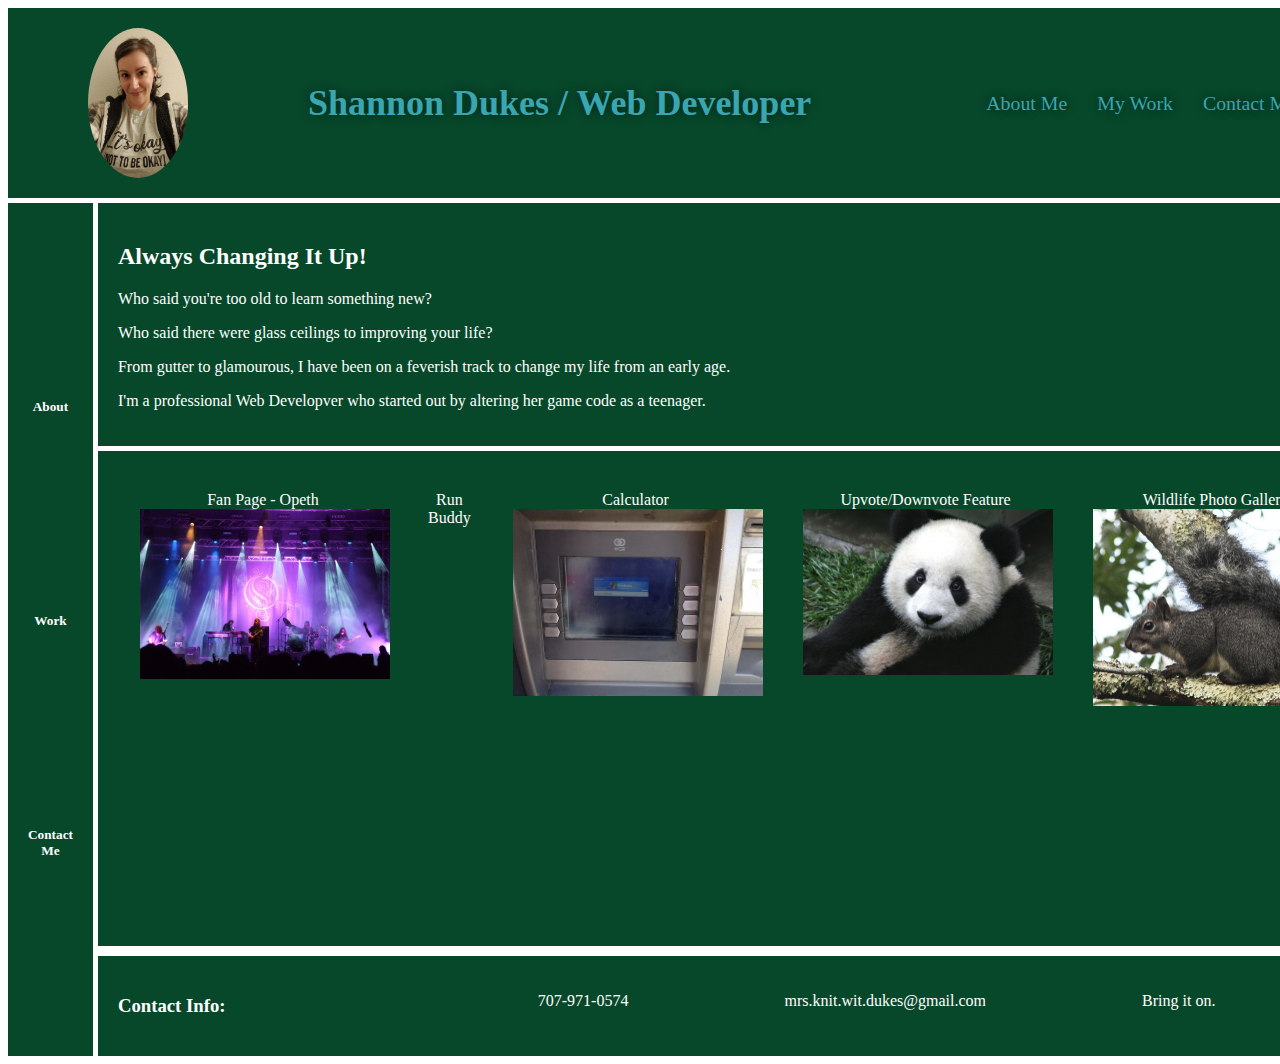
==== Portal-Portfolio/index.html @ e23918f7 "Add files via upload" ====
<!DOCTYPE html>

<html>

<head>
    <meta charset="utf-8">
    <meta http-equiv="X-UA-Compatible" content="IE=edge">
    <title>Shannon Dukes / Web Developer</title>
    <meta name="description" content="">
    <meta name="viewport" content="width=device-width, initial-scale=1">
    <link rel="stylesheet" href="../Portal-Portfolio/assets/style.css" />
</head>

<body>
    <div class="container">
        <div class="item header">
            <img src="../Portal-Portfolio/images/20201111_170542.jpg" />
            <h1>Shannon Dukes / Web Developer</h1>
            <nav>
                <ul>
                    <li>
                        <a href="#About">About Me</a>
                    </li>
                    <li>
                        <a href="#Work">My Work</a>
                    </li>
                    <li>
                        <a href="#Contact">Contact Me</a>
                    </li>
                    <li>
                        <a href="#Resume">My Resume</a>
                    </li>
                    <li>
                        <a href="#Cover">My Cover Letter</a>
                    </li>
                </ul>
            </nav>
        </div>
        <div class="item sidebar">
            <h5 id="About">About</h5>
            <h5 id="Work">Work</h5>
            <h5 id="Contact">Contact Me</h5>
        </div>
        <div class="item main">
            <h2>Always Changing It Up!</h2>
            <p>Who said you're too old to learn something new?</p>
            <p>Who said there were glass ceilings to improving your life?</p>
            <p>From gutter to glamourous, I have been on a feverish track to change my life from an early age.</p>
            <p> I'm a professional Web Developver who started out by altering her game code as a teenager. </p>
        </div>
        <div class="item work">
            <div class="item photo">Fan Page - Opeth
                <a href="https://github.com/ShannonDukes/Fan-Page"><img
                        src="../Portal-Portfolio/images/1280px-Opeth_-_Kavarna_Rock_Fest_2011.jpg" alt=""></a>
            </div>
            <div class="item photo2">Run Buddy
                <a href="https://github.com/ShannonDukes/run-buddy"><img
                        src="https://static.fullstack-bootcamp.com/module-2/flipped-hero-image.jpg" alt=""></a>
            </div>
            <div class="item photo3">Calculator
                <a href="https://github.com/ShannonDukes/Calculator-Interface"><img
                        src="../Portal-Portfolio/images/1024px-Windows_XP_sighted_'in_the_wild'_on_a_cash_point,_3_August_2018.jpg"
                        alt=""></a>
            </div>
            <div class="item photo4">Upvote/Downvote Feature
                <a href="https://github.com/ShannonDukes/Upvote-Downvote-Feature"><img
                        src="../Portal-Portfolio/images/1280px-Panda_Cub_from_Wolong,_Sichuan,_China.jpg" alt=""></a>
            </div>
            <div class="item photo5">Wildlife Photo Gallery
                <a href="https://github.com/ShannonDukes/Wildlife-Photo_Gallery"><img
                        src="../Portal-Portfolio/images/WesternGraySquirrel1.jpg" alt=""></a>
            </div>
            <div class="item photo6">Color/Link Editor
                <a href="https://github.com/ShannonDukes/Word-Editor"><img
                        src="../Portal-Portfolio/images/Half-hour_sand_glass_MET_ES268.jpg" alt=""></a>
            </div>
        </div>
        <div class="item footer">
            <h3>Contact Info:</h3>
            <br>
            <p>707-971-0574</p>
            <p>mrs.knit.wit.dukes@gmail.com</p>
            <p>Bring it on.</p>
            <a href="../Portal-Portfolio/assets/Shannon_Dukes_Resume.PDF" id="Resume">Resume</a>
            <a href="../Portal-Portfolio/assets/ShannonDukes_1.PDF" id="Cover">Cover Letter</a>
        </div>
    </div>
</body>

</html>
---- Portal-Portfolio/assets/style.css ----
:root {
    --primary-color: #39a6b2;
    --secondary-color: #01d4c3;
}

.header img {
    border-radius: 50%;
    height: 150px;
    width: 100px;
    display: flex;
    flex: left;
    align-self: right;
}

.container {
    display: grid;
    grid-gap: 5px;
    grid-template-areas: "header header header header" "sidebar main main main" "sidebar photo photo2 photo3" "sidebar photo4 photo5 photo6" "sidebar footer footer footer";
}

.item {
    background-color: #07472a;
    color: #FFFFFF;
    text-align: center;
    padding: 20px;
}

/* HEADER STYLING START*/

.header {
    grid-area: header;
    display: flex;
    flex-direction: row;
    justify-content: space-around;
    align-items: center;
    flex-wrap: wrap;
    position: sticky;
    top: 0;
}

.header h1 {
    font-weight: bold;
    font-size: 36px;
    color: var(--primary-color);
    margin: 0;
    text-shadow: 0 0 10px rgba(0, 0, 0, 0.5);
}

.header a {
    text-decoration: none;
    color: var(--primary-color);
}

.header nav {
    margin: 7px 0;
}

.header nav ul {
    display: flex;
    flex-direction: row;
    justify-content: space-around;
    flex-wrap: wrap;
    align-items: center;
    list-style: none;
}

.header nav ul li a {
    padding: 10px 15px;
    font-weight: lighter;
    font-size: 1.55vw;
    text-shadow: 0 0 10px rgba(0, 0, 0, 0.5);
}

.header nav ul li a:hover {
    background: var(--primary-color);
    color: var(--secondary-color);
    border-radius: 15px;
    text-shadow: none;
}

/* HEADER STYLING END*/

.sidebar {
    grid-area: sidebar;
    display: flex;
    justify-content: space-evenly;
    flex-direction: column;
}

.main {
    grid-area: main;
    text-align: left;
}

.work {
    display: flex;
    flex-direction: row;
    justify-content: space-around;
}

.work img {
    grid-area: work;
    width: 250px;
    margin: 0 1%;
    justify-content: center;
    display: inline;
}

/*FOOTER STYLING START*/

.footer {
    grid-area: footer;
    display: flex;
    justify-content: space-between;
    flex-wrap: wrap;
}

.footer a {
    color: var(--secondary-color);
}

/*FOOTER STYLING END*/

/* MEDIA QUERY FOR SMALLER DESKTOP SCREENS AND SMALLER */

@media screen and (max-width: 980px) {
    .header {
        padding-bottom: 0;
        justify-content: center;
        position: relative;
    }
    .header h1 {
        width: 100%;
        text-align: center;
    }
    .header nav ul {
        margin-top: 20px;
        width: 100%;
        justify-content: center;
    }
    .header nav ul li a {
        font-size: 20px;
    }
    .footer, .footer a {
        text-align: center;
        width: 100%;
    }
}

/* MEDIA QUERY FOR TABLETS AND SMALLER */

@media screen and (max-width: 768px) {
    .sidebar {
        padding: 30px 15px;
    }
    .main {
        flex: 1 100%;
        text-align: center;
    }
    .work {
        flex: 2 100%;
        text-align: center;
        justify-content: center;
    }
    .work img {
        flex: 0 32%;
        margin-right: 0;
        margin-top: 15px;
        margin-bottom: 15px;
    }
}

/* MEDIA QUERY FOR MOBILE PHONES AND SMALLER */

@media screen and (max-width: 575px) {
    .header a {
        width: 95%;
    }
    .footer>* {
        flex: 0 100%;
        text-align: center;
        order: 3;
    }
}
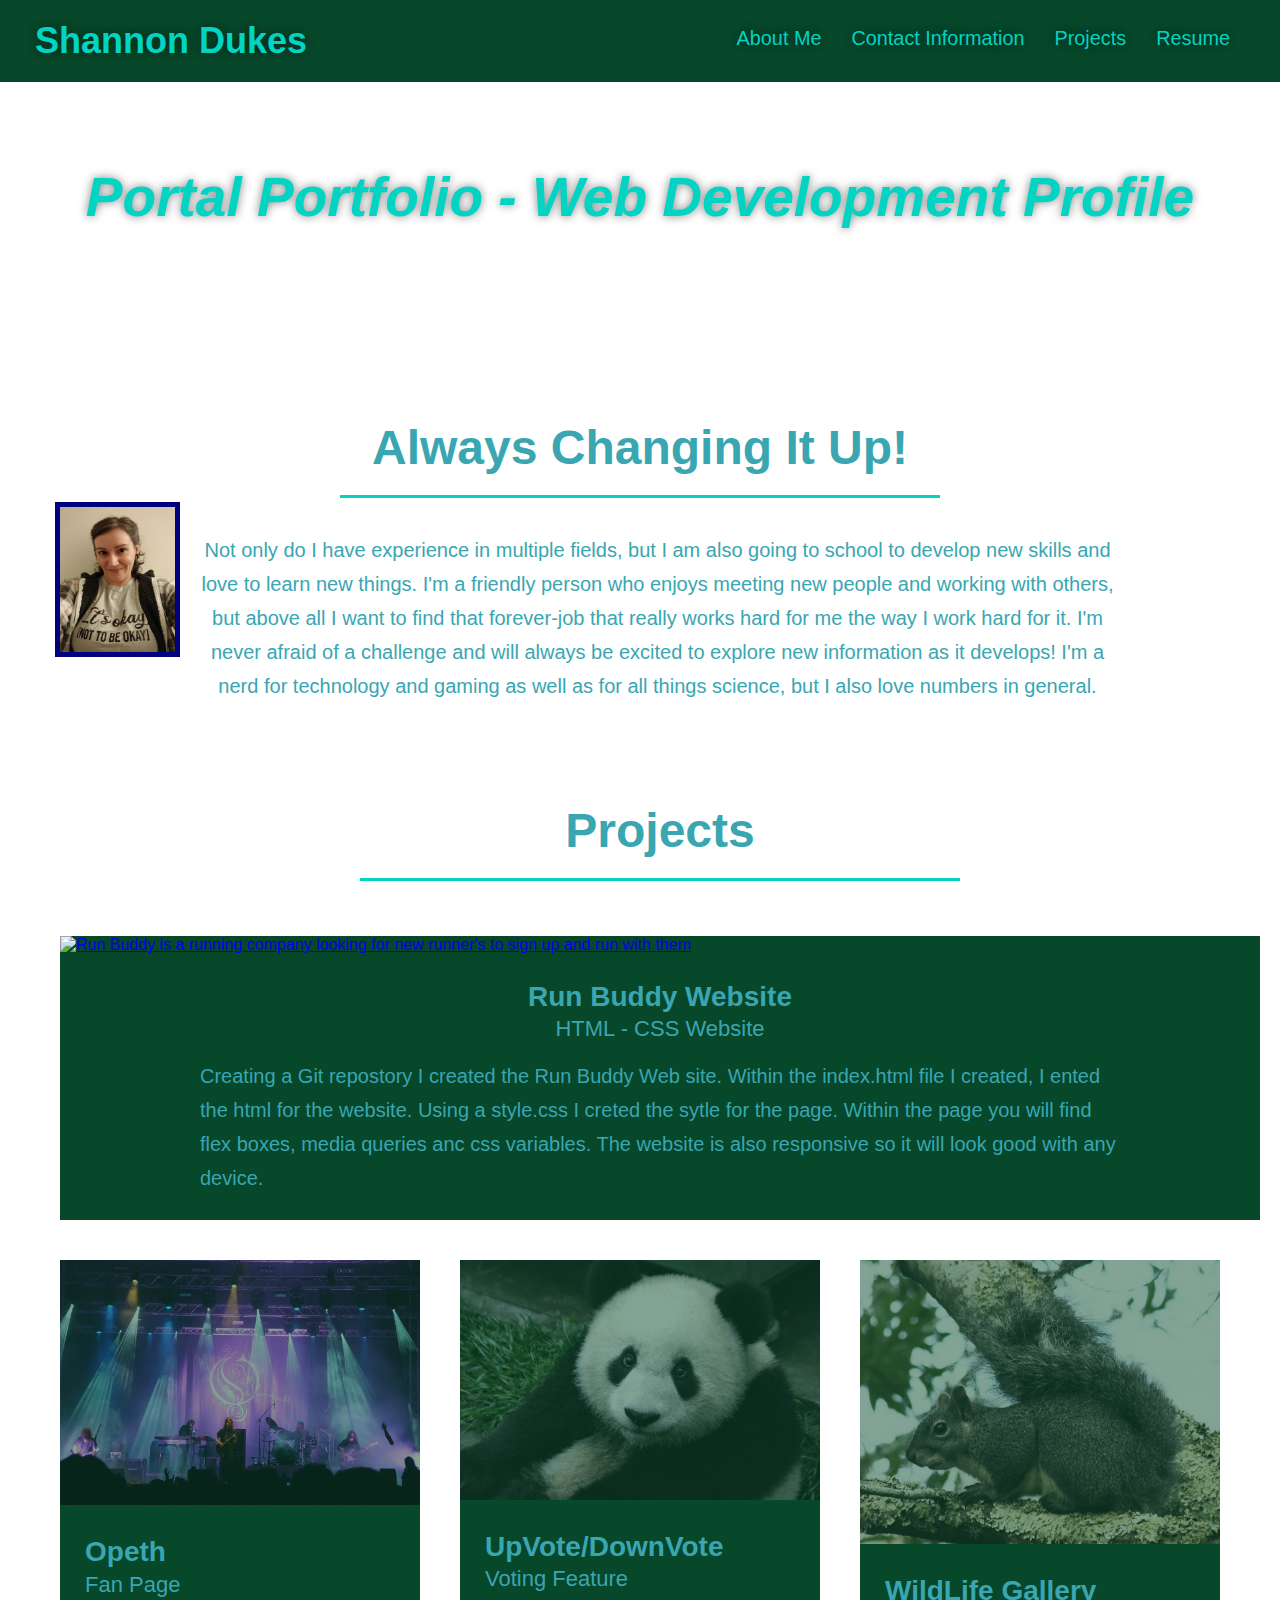
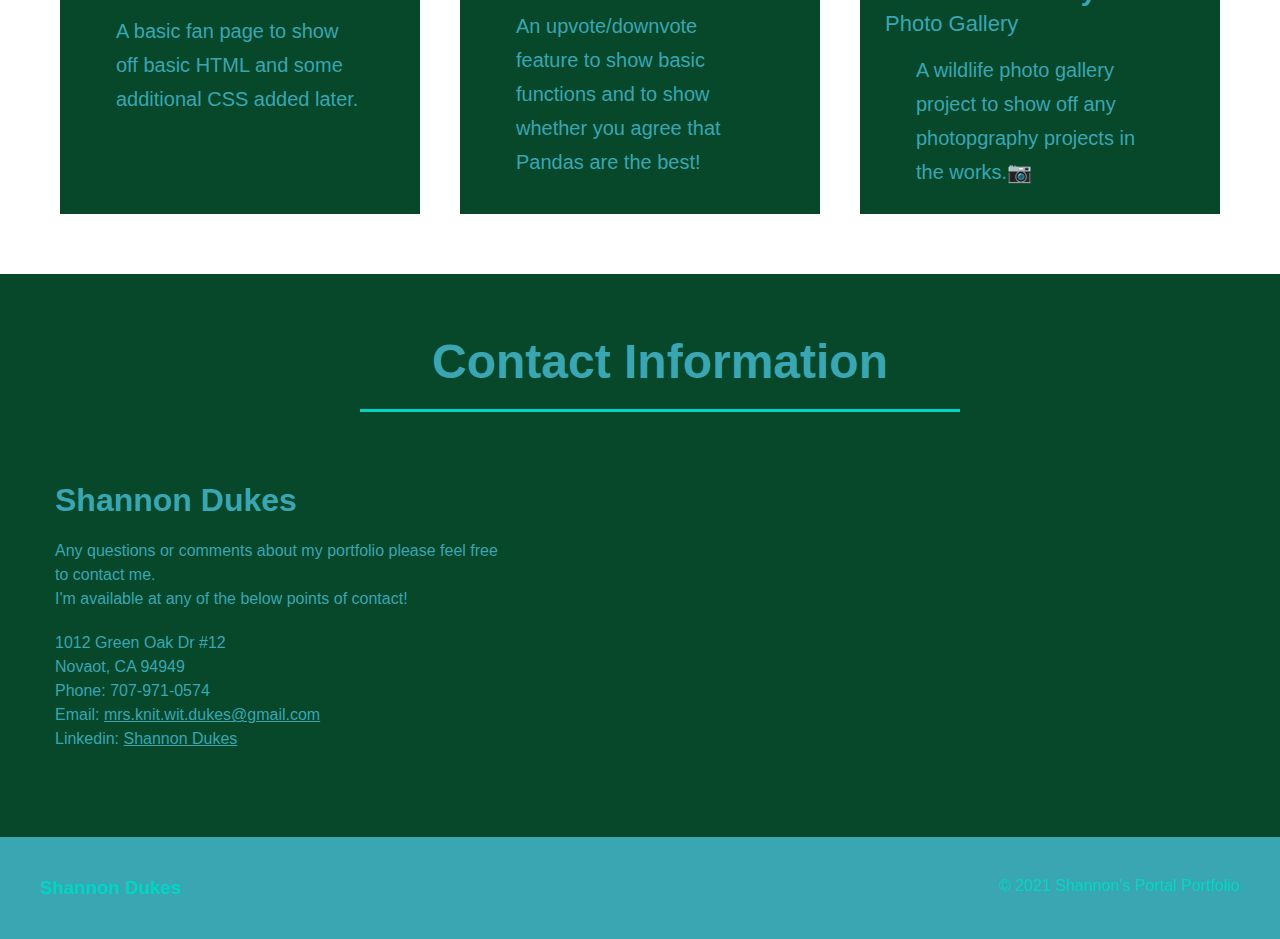
==== commit 60414d25: "major structural changes to improve customizations since recent git commits have not saved accuratel" ====
--- a/Portal-Portfolio/index.html
+++ b/Portal-Portfolio/index.html
@@ -12,79 +12,174 @@
 </head>
 
 <body>
-    <div class="container">
-        <div class="item header">
-            <img src="../Portal-Portfolio/images/20201111_170542.jpg" />
-            <h1>Shannon Dukes / Web Developer</h1>
-            <nav>
-                <ul>
-                    <li>
-                        <a href="#About">About Me</a>
-                    </li>
-                    <li>
-                        <a href="#Work">My Work</a>
-                    </li>
-                    <li>
-                        <a href="#Contact">Contact Me</a>
-                    </li>
-                    <li>
-                        <a href="#Resume">My Resume</a>
-                    </li>
-                    <li>
-                        <a href="#Cover">My Cover Letter</a>
-                    </li>
-                </ul>
-            </nav>
+    <!-- "NAVIGATION SECTION"- block level element -->
+    <header>
+        <h1>
+            Shannon Dukes
+        </h1>
+        <nav>
+            <ul>
+                <li>
+                    <a href="#about-me">About Me</a>
+                </li>
+                <li>
+                    <a href="#contact-information">Contact Information</a>
+                </li>
+                <li>
+                    <a href="#my-project">Projects</a>
+                </li>
+                <li>
+                    <a href="../Portal-Portfolio/assets/Resume.docx" target="-blank">Resume</a>
+                </li>
+            </ul>
+        </nav>
+    </header>
+    <!-- END NAVIGATION -->
+
+    <!-- "HERO SECTION" STARTS -->
+    <section class="hero">
+        <div class="hero-secondary">
+            <h2>Portal Portfolio - Web Development Profile</h2>
+            <p>Please check out some of the programs I have created below. I am already on my way to becoming a full
+                stack web developer, utlizing HTML, CSS, JavaScript and more.
+            </p>
         </div>
-        <div class="item sidebar">
-            <h5 id="About">About</h5>
-            <h5 id="Work">Work</h5>
-            <h5 id="Contact">Contact Me</h5>
+    </section>
+    <!-- "END HEADER -->
+    <!-- "ABOUT ME SECTION" STARTS -->
+    <section id="about-me" class="intro">
+        <div>
+            <h2 class="section-title primary-border">
+                Always Changing It Up!
+            </h2>
         </div>
-        <div class="item main">
-            <h2>Always Changing It Up!</h2>
-            <p>Who said you're too old to learn something new?</p>
-            <p>Who said there were glass ceilings to improving your life?</p>
-            <p>From gutter to glamourous, I have been on a feverish track to change my life from an early age.</p>
-            <p> I'm a professional Web Developver who started out by altering her game code as a teenager. </p>
+        <div>
+            <img id="image" src="../Portal-Portfolio/images/20201111_170542.jpg" alt="Shannon Dukes Profile Image">
+            <p>
+                Not only do I have experience in multiple fields, but I am also going to school to develop new skills
+                and love to learn new things. I'm a friendly person who enjoys meeting new people and working with
+                others, but above all I want to find that forever-job that really works hard for me the way I work hard
+                for it. I'm never afraid of a challenge and will always be excited to explore new information as it
+                develops! I'm a nerd for technology and gaming as well as for all things science, but I also love
+                numbers in general.
+            </p>
         </div>
-        <div class="item work">
-            <div class="item photo">Fan Page - Opeth
-                <a href="https://github.com/ShannonDukes/Fan-Page"><img
-                        src="../Portal-Portfolio/images/1280px-Opeth_-_Kavarna_Rock_Fest_2011.jpg" alt=""></a>
+    </section>
+    <!-- "ABOUT ME SECTION" ENDS-->
+
+    <!-- "PROJECT SECTION" STARTS -->
+    <section id="my-project">
+        <div class="flex-row">
+            <h2 class="section-title primary-border">
+                Projects
+            </h2>
+        </div>
+
+        <article class="project">
+            <a href="https://shannondukes.github.io/run-buddy/" target="_blank"><img id="first-picture"
+                    src="https://static.fullstack-bootcamp.com/module-2/flipped-hero-image.jpg"
+                    alt="Run Buddy is a running company looking for new runner's to sign up and run with them"></a>
+            <div class="project-info">
+                <h3 class="project-name1">Run Buddy Website</h3>
+                <h4 class="project-role1">HTML - CSS Website</h4>
+                <p>Creating a Git repostory I created the Run Buddy Web site. Within the index.html file I created, I
+                    ented the html for the website. Using a style.css I creted the sytle for the page. Within the page
+                    you will find flex boxes, media queries anc css variables. The website is also responsive so it will
+                    look good with any device. </p>
             </div>
-            <div class="item photo2">Run Buddy
-                <a href="https://github.com/ShannonDukes/run-buddy"><img
-                        src="https://static.fullstack-bootcamp.com/module-2/flipped-hero-image.jpg" alt=""></a>
+        </article>
+
+        <div class="projects">
+            <article class="project">
+                <a href="https://github.com/ShannonDukes/Fan-Page" target="_blank"><img id="second picture"
+                        src="../Portal-Portfolio/images/1280px-Opeth_-_Kavarna_Rock_Fest_2011.jpg"
+                        alt="Opeth is one of the greatest Swedish metal bands"></a>
+                <div class="project-info">
+                    <h3 class="project-name">Opeth</h3>
+                    <h4 class="project-role">Fan Page</h4>
+                    <p>A basic fan page to show off basic HTML and some additional CSS added later.</p>
+                </div>
+            </article>
+
+            <article class="project">
+                <a href="https://github.com/ShannonDukes/Upvote-Downvote-Feature" target="_blank"><img
+                        id="third picture"
+                        src="../Portal-Portfolio/images/1280px-Panda_Cub_from_Wolong,_Sichuan,_China.jpg"
+                        alt="Who doesn't think pandas are the best bears ever?"></a>
+                <div class="project-info">
+                    <h3 class="project-name">UpVote/DownVote</h3>
+                    <h4 class="project-role">Voting Feature</h4>
+                    <p>An upvote/downvote feature to show basic functions and to show whether you agree that Pandas are
+                        the best!</p>
+                </div>
+            </article>
+
+            <article class="project">
+                <a href="https://github.com/ShannonDukes/Wildlife-Photo_Gallery" target="_blank"><img
+                        id="fourth picture" src="../Portal-Portfolio/images/WesternGraySquirrel1.jpg"
+                        alt="A grey squirrel luring you into this gallery of cuteness."></a>
+                <div class="project-info">
+                    <h3 class="project-name">WildLife Gallery</h3>
+                    <h4 class="project-role">Photo Gallery</h4>
+                    <p>A wildlife photo gallery project to show off any photopgraphy projects in the works.📷</p>
+                </div>
+            </article>
+        </div>
+    </section>
+    <!-- "PROJECT SECTION" END -->
+
+
+    <!-- "CONTACT INFORMATION" STARTS -->
+    <section id="contact-information" class="contact">
+        <div class="flex-row">
+            <h2 class="section-title primary-border">
+                Contact Information
+            </h2>
+        </div>
+
+        <div class="contact-info">
+            <div>
+                <h3>
+                    Shannon Dukes
+                </h3>
+                <p>
+                    Any questions or comments about my portfolio please feel free to contact me.
+                    <br />
+                    I'm available at any of the below points of contact!
+                </p>
+
+                <address>
+                    1012 Green Oak Dr #12 <br />
+                    Novaot, CA 94949<br />
+                    Phone: 707-971-0574<br />
+                    Email: <a href="mailto:mrs.knit.wit.dukes@gmail.com">mrs.knit.wit.dukes@gmail.com</a> <br />
+                    Linkedin: <a href="https://www.linkedin.com/in/shannon-d-a9b518213/" target="-blank">Shannon Dukes</a>
+
+                </address>
+
             </div>
-            <div class="item photo3">Calculator
-                <a href="https://github.com/ShannonDukes/Calculator-Interface"><img
-                        src="../Portal-Portfolio/images/1024px-Windows_XP_sighted_'in_the_wild'_on_a_cash_point,_3_August_2018.jpg"
-                        alt=""></a>
+
+            <iframe
+                src="https://www.google.com/maps/embed?pb=!1m18!1m12!1m3!1d3141.9696807392434!2d-122.53289968404611!3d38.047792804176225!2m3!1f0!2f0!3f0!3m2!1i1024!2i768!4f13.1!3m3!1m2!1s0x8085a2aebc540afb%3A0x81cb76d56e4b704a!2s1012%20Green%20Oak%20Dr%2C%20Novato%2C%20CA%2094949!5e0!3m2!1sen!2sus!4v1626048816845!5m2!1sen!2sus"
+                width="600" height="450" style="border:0;" allowfullscreen="" loading="lazy"></iframe>
+        </div>
+    </section>
+    <!-- "CONTACT INFORMATION" END -->
+
+    <!-- "FOOTER INFORMTION" STARTS -->
+    <footer>
+        <div class="flex-row">
+            <div>
+                <h3>
+                    Shannon Dukes
+                </h3>
             </div>
-            <div class="item photo4">Upvote/Downvote Feature
-                <a href="https://github.com/ShannonDukes/Upvote-Downvote-Feature"><img
-                        src="../Portal-Portfolio/images/1280px-Panda_Cub_from_Wolong,_Sichuan,_China.jpg" alt=""></a>
-            </div>
-            <div class="item photo5">Wildlife Photo Gallery
-                <a href="https://github.com/ShannonDukes/Wildlife-Photo_Gallery"><img
-                        src="../Portal-Portfolio/images/WesternGraySquirrel1.jpg" alt=""></a>
-            </div>
-            <div class="item photo6">Color/Link Editor
-                <a href="https://github.com/ShannonDukes/Word-Editor"><img
-                        src="../Portal-Portfolio/images/Half-hour_sand_glass_MET_ES268.jpg" alt=""></a>
+            <div class="placement-end">
+                &copy; 2021 Shannon's Portal Portfolio
             </div>
         </div>
-        <div class="item footer">
-            <h3>Contact Info:</h3>
-            <br>
-            <p>707-971-0574</p>
-            <p>mrs.knit.wit.dukes@gmail.com</p>
-            <p>Bring it on.</p>
-            <a href="../Portal-Portfolio/assets/Shannon_Dukes_Resume.PDF" id="Resume">Resume</a>
-            <a href="../Portal-Portfolio/assets/ShannonDukes_1.PDF" id="Cover">Cover Letter</a>
-        </div>
-    </div>
+    </footer>
+    <!-- "FOOTER INFORMATION" ENDS -->
 </body>
 
 </html>--- a/Portal-Portfolio/assets/style.css
+++ b/Portal-Portfolio/assets/style.css
@@ -1,184 +1,391 @@
 :root {
     --primary-color: #39a6b2;
     --secondary-color: #01d4c3;
-}
-
-.header img {
-    border-radius: 50%;
-    height: 150px;
-    width: 100px;
-    display: flex;
-    flex: left;
-    align-self: right;
-}
-
-.container {
-    display: grid;
-    grid-gap: 5px;
-    grid-template-areas: "header header header header" "sidebar main main main" "sidebar photo photo2 photo3" "sidebar photo4 photo5 photo6" "sidebar footer footer footer";
-}
-
-.item {
-    background-color: #07472a;
-    color: #FFFFFF;
-    text-align: center;
-    padding: 20px;
-}
-
-/* HEADER STYLING START*/
-
-.header {
-    grid-area: header;
-    display: flex;
-    flex-direction: row;
-    justify-content: space-around;
-    align-items: center;
+    --tertiary-color: #07472a;
+}
+
+* {
+    box-sizing: border-box;
+    margin: 0;
+    padding: 0;
+}
+
+body {
+    height: 100%;
+    width: 100%;
+    color: var(secondary-color);
+    font-family: Helvetia, Arial, Sans-serif;
+}
+
+p, address {
+    line-height: 1.7;
+    color: var(--primary-color);
+    width: 80%;
+    margin: 0 auto;
+    font-size: 20px;
+    text-align: left;
+}
+
+section {
+    padding: 40px;
+}
+
+/*HEARDER / NAV BAR STYLES START*/
+
+header {
+    padding: 20px 35px;
+    background-color: var(--tertiary-color);
+    display: flex;
+    justify-content: space-between;
     flex-wrap: wrap;
     position: sticky;
+    position: -webkit-sticky;
     top: 0;
-}
-
-.header h1 {
+    background-image: url("../images/hero-bg.jpeg");
+    background-size: cover;
+    background-attachment: fixed;
+    background-position: 80%;
+    z-index: 9999;
+}
+
+header h1 {
     font-weight: bold;
+    margin: 0;
     font-size: 36px;
-    color: var(--primary-color);
-    margin: 0;
+    color: var(--secondary-color);
     text-shadow: 0 0 10px rgba(0, 0, 0, 0.5);
 }
 
-.header a {
+header a {
     text-decoration: none;
-    color: var(--primary-color);
-}
-
-.header nav {
+    color: var(--secondary-color);
+}
+
+header nav {
     margin: 7px 0;
 }
 
-.header nav ul {
-    display: flex;
-    flex-direction: row;
-    justify-content: space-around;
-    flex-wrap: wrap;
+header nav ul {
+    display: flex;
+    flex-wrap: wrap;
+    justify-content: space-between;
     align-items: center;
     list-style: none;
 }
 
-.header nav ul li a {
+header nav ul li a {
     padding: 10px 15px;
     font-weight: lighter;
     font-size: 1.55vw;
     text-shadow: 0 0 10px rgba(0, 0, 0, 0.5);
 }
 
-.header nav ul li a:hover {
+header nav ul li a:hover {
     background: var(--primary-color);
     color: var(--secondary-color);
     border-radius: 15px;
     text-shadow: none;
 }
 
-/* HEADER STYLING END*/
-
-.sidebar {
-    grid-area: sidebar;
-    display: flex;
-    justify-content: space-evenly;
-    flex-direction: column;
-}
-
-.main {
-    grid-area: main;
+/*HEADER / NAVBAR STYLE END*/
+
+/* FOOTER STYLES START */
+
+footer {
+    background: var(--primary-color);
+    width: 100%;
+    margin: 15 auto;
+    display: flex;
+    flex-wrap: wrap;
+}
+
+footer div {
+    color: var(--secondary-color);
+    margin: 20px;
+    flex: 1;
+    width: 50%;
+}
+
+.placement-end {
+    text-align: right;
+}
+
+/* END FOOTER STYLES */
+
+/*HERO STYLES START */
+
+.hero {
+    background-image: url("../images/hero-bg.jpeg");
+    background-size: cover;
+    background-attachment: fixed;
+    background-position: 80%;
+}
+
+.hero-secondary {
+    text-align: center;
+    margin: 3.5%;
+    color: #fff;
+    font-size: 18px;
+    line-height: 1.2;
+}
+
+.hero-secondary h2 {
+    font-style: italic;
+    font-size: 55px;
+    color: var(--secondary-color);
+    text-shadow: 0 0 10px rgba(0, 0, 0, 0.5);
+}
+
+.hero p {
+    text-align: center;
+    color: white
+}
+
+/*HERO STYLES ENDS   */
+
+/* SECTION TITLE STYLES START */
+
+.section-title {
+    font-size: 48px;
+    border-bottom: 3px solid;
+    color: var(--primary-color);
+    padding-bottom: 20px;
+    text-align: center;
+    margin: 0 auto 35px auto;
+    width: 50%;
+}
+
+.primary-border {
+    border-color: var(--secondary-color);
+}
+
+/* SECTION TITLE STYLES END */
+
+/*ABOUT ME START */
+
+.intro p {
+    line-height: 1.7;
+    width: 80%;
+    margin: 0 auto;
+    font-size: 20px;
+    text-align: center;
+}
+
+.intro img {
+    float: left;
+    margin: 15px;
+    position: relative;
+    top: -46px;
+    border: 5px solid navy;
+}
+
+#image {
+    height: 155px;
+    width: 125px;
+}
+
+/* end of about me*/
+
+/* start of projects projects*/
+
+.projects {
+    width: 100%;
+    margin: 0 auto;
+    display: flex;
+    flex-wrap: wrap;
+    justify-content: space-around;
+}
+
+.project {
+    margin: 20px;
+    width: 100%;
+    flex: 1;
+    background: var(--tertiary-color);
+    color: var(--primary-color);
+}
+
+.flex-row {
+    margin: 20px;
+    width: 100%;
+    flex: 1;
+    color: var(--primary-color);
+}
+
+.project img {
+    width: 100%;
+    opacity: 0.5;
+}
+
+#first-picture {
+    width: 100%;
+    height: 300px;
+    opacity: 1.0;
+}
+
+#second-picture {
+    width: 100%;
+    height: 300px;
+    opacity: 1.0;
+}
+
+#third-picture {
+    width: 100%;
+    height: 300px;
+    opacity: 1.0;
+}
+
+#fourth-picture {
+    width: 100%;
+    height: 300px;
+    opacity: 1.0;
+}
+
+.project-name1 {
+    text-align: center;
+}
+
+.project-role1 {
+    text-align: center;
+}
+
+.project-info {
+    padding: 25px;
+    line-height: 1.3;
+}
+
+.project-info h3 {
+    font-size: 28px;
+}
+
+.project-info h4 {
+    font-weight: lighter;
+    font-size: 22px;
+    margin-bottom: 15px;
+}
+
+.project-p {
+    font-size: 20px;
+}
+
+/* PROJECT STYLES END */
+
+/* CONTACT STYLES START */
+
+.contact {
+    background: var(--tertiary-color);
+}
+
+.contact h2 {
+    color: var(--primary-color);
+}
+
+.contact-info {
+    display: flex;
+    justify-content: space-between;
+    flex-wrap: wrap;
+}
+
+.contact-info>* {
+    flex: 1;
+    margin: 15px;
+}
+
+.contact-info iframe {
+    height: 300px;
+    width: 250px;
+}
+
+.contact-info div {
+    color: white;
+}
+
+.contact-info h3 {
+    color: var(--primary-color);
+    font-size: 32px;
+}
+
+.contact-info p, .contact-info address {
+    margin: 20px 0;
+    line-height: 1.5;
+    font-size: 16px;
+    font-style: normal;
+}
+
+.contact-info a {
+    color: var(--primary-color);
+}
+
+/* UTILITIES */
+
+.text-left {
     text-align: left;
 }
 
-.work {
-    display: flex;
-    flex-direction: row;
-    justify-content: space-around;
-}
-
-.work img {
-    grid-area: work;
-    width: 250px;
-    margin: 0 1%;
-    justify-content: center;
-    display: inline;
-}
-
-/*FOOTER STYLING START*/
-
-.footer {
-    grid-area: footer;
-    display: flex;
-    justify-content: space-between;
-    flex-wrap: wrap;
-}
-
-.footer a {
-    color: var(--secondary-color);
-}
-
-/*FOOTER STYLING END*/
+.text-right {
+    text-align: right;
+}
+
+.flex-row {
+    display: flex;
+}
 
 /* MEDIA QUERY FOR SMALLER DESKTOP SCREENS AND SMALLER */
 
 @media screen and (max-width: 980px) {
-    .header {
+    header {
         padding-bottom: 0;
         justify-content: center;
         position: relative;
     }
-    .header h1 {
+    header h1 {
         width: 100%;
         text-align: center;
     }
-    .header nav ul {
+    header nav ul {
         margin-top: 20px;
         width: 100%;
         justify-content: center;
     }
-    .header nav ul li a {
+    header nav ul li a {
         font-size: 20px;
     }
-    .footer, .footer a {
+    footer h2, footer div {
         text-align: center;
         width: 100%;
     }
-}
-
-/* MEDIA QUERY FOR TABLETS AND SMALLER */
-
-@media screen and (max-width: 768px) {
-    .sidebar {
-        padding: 30px 15px;
-    }
-    .main {
+    .hero-secondary, .hero-form {
+        width: 100%;
+    }
+    .hero-secondary {
+        text-align: center;
+    }
+    .section-title {
+        width: 80%;
+    }
+    .project {
+        flex: 0 70%;
+    }
+    .contact-info iframe {
         flex: 1 100%;
+    }
+}
+
+/* MEDIA QUERY FOR MOBILE PHONES AND SMALLER */
+
+@media screen and (max-width: 575px) {
+    .section-title {
+        width: 95%;
+    }
+    .intro p {
+        width: 100%;
+    }
+    .project {
+        flex: 0 100%;
+    }
+    .contact-info {
         text-align: center;
     }
-    .work {
-        flex: 2 100%;
-        text-align: center;
-        justify-content: center;
-    }
-    .work img {
-        flex: 0 32%;
-        margin-right: 0;
-        margin-top: 15px;
-        margin-bottom: 15px;
-    }
-}
-
-/* MEDIA QUERY FOR MOBILE PHONES AND SMALLER */
-
-@media screen and (max-width: 575px) {
-    .header a {
-        width: 95%;
-    }
-    .footer>* {
+    .contact-info>* {
         flex: 0 100%;
-        text-align: center;
-        order: 3;
     }
 }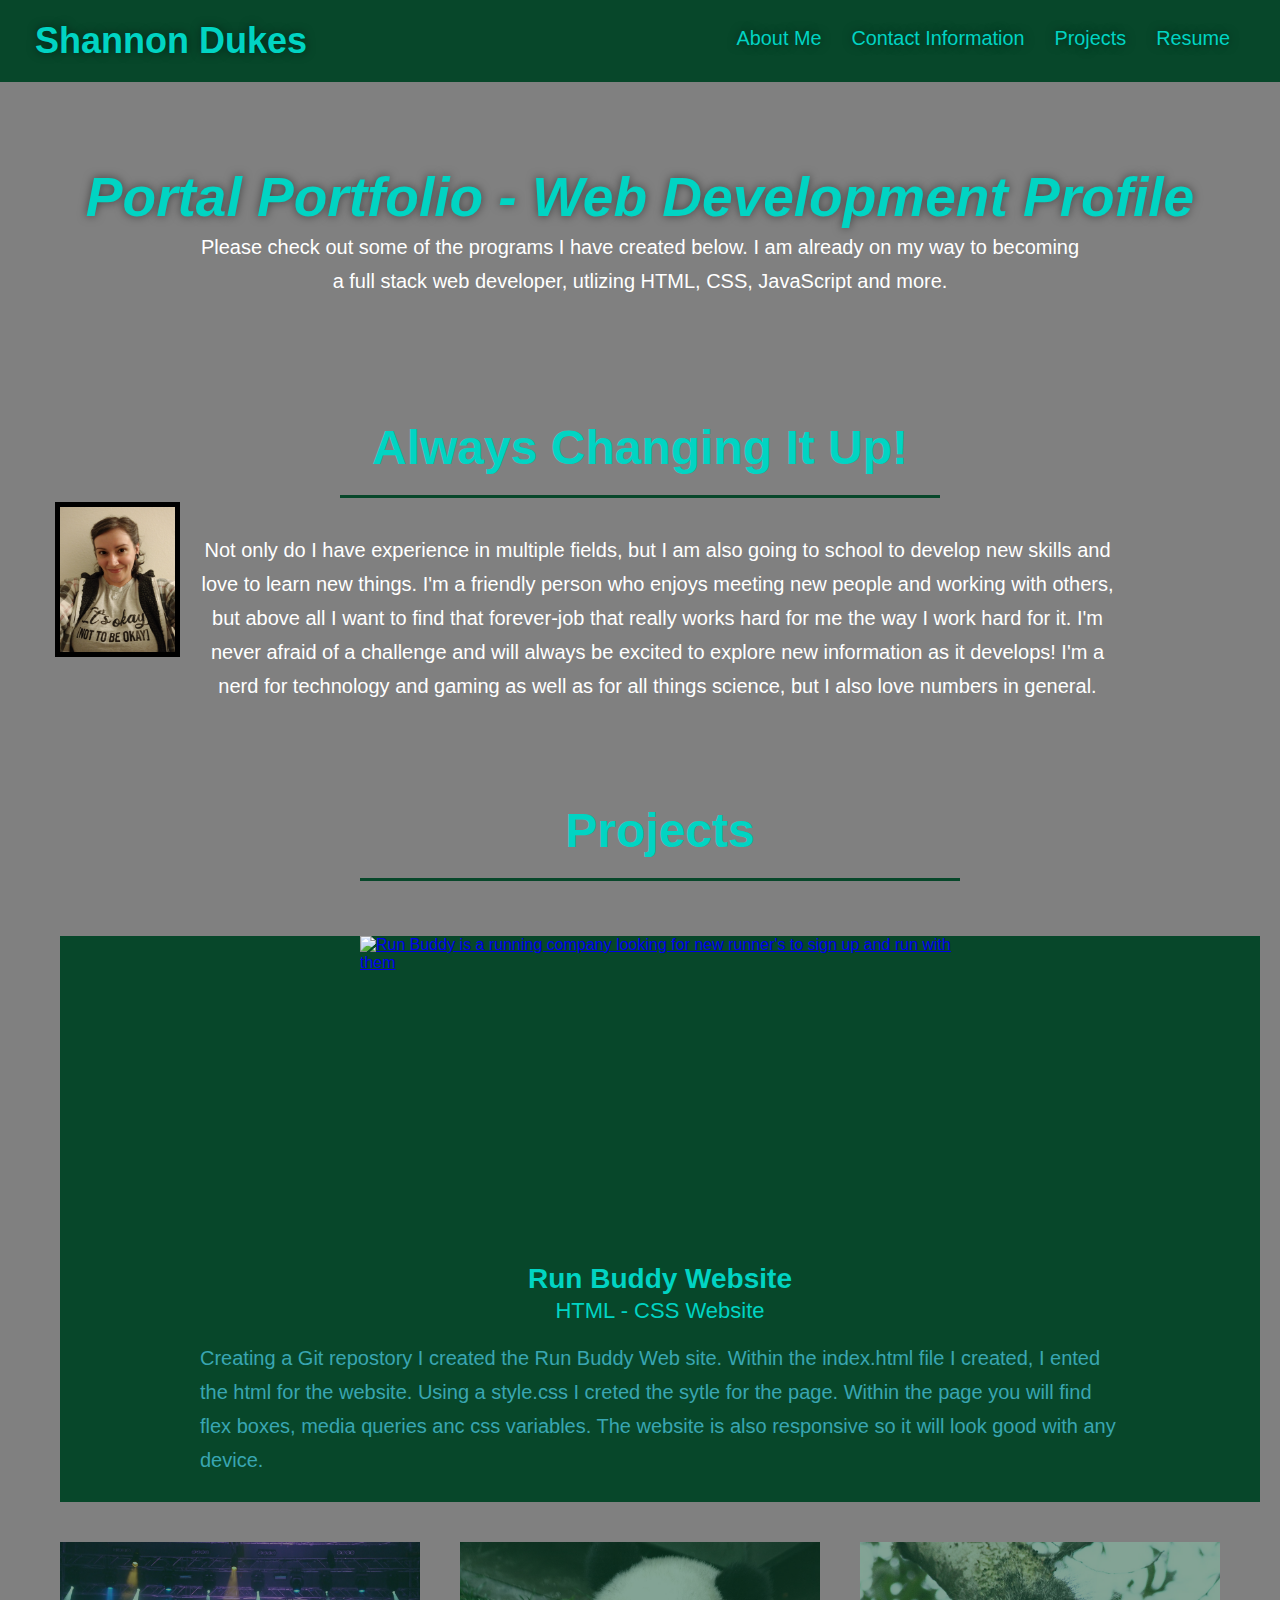
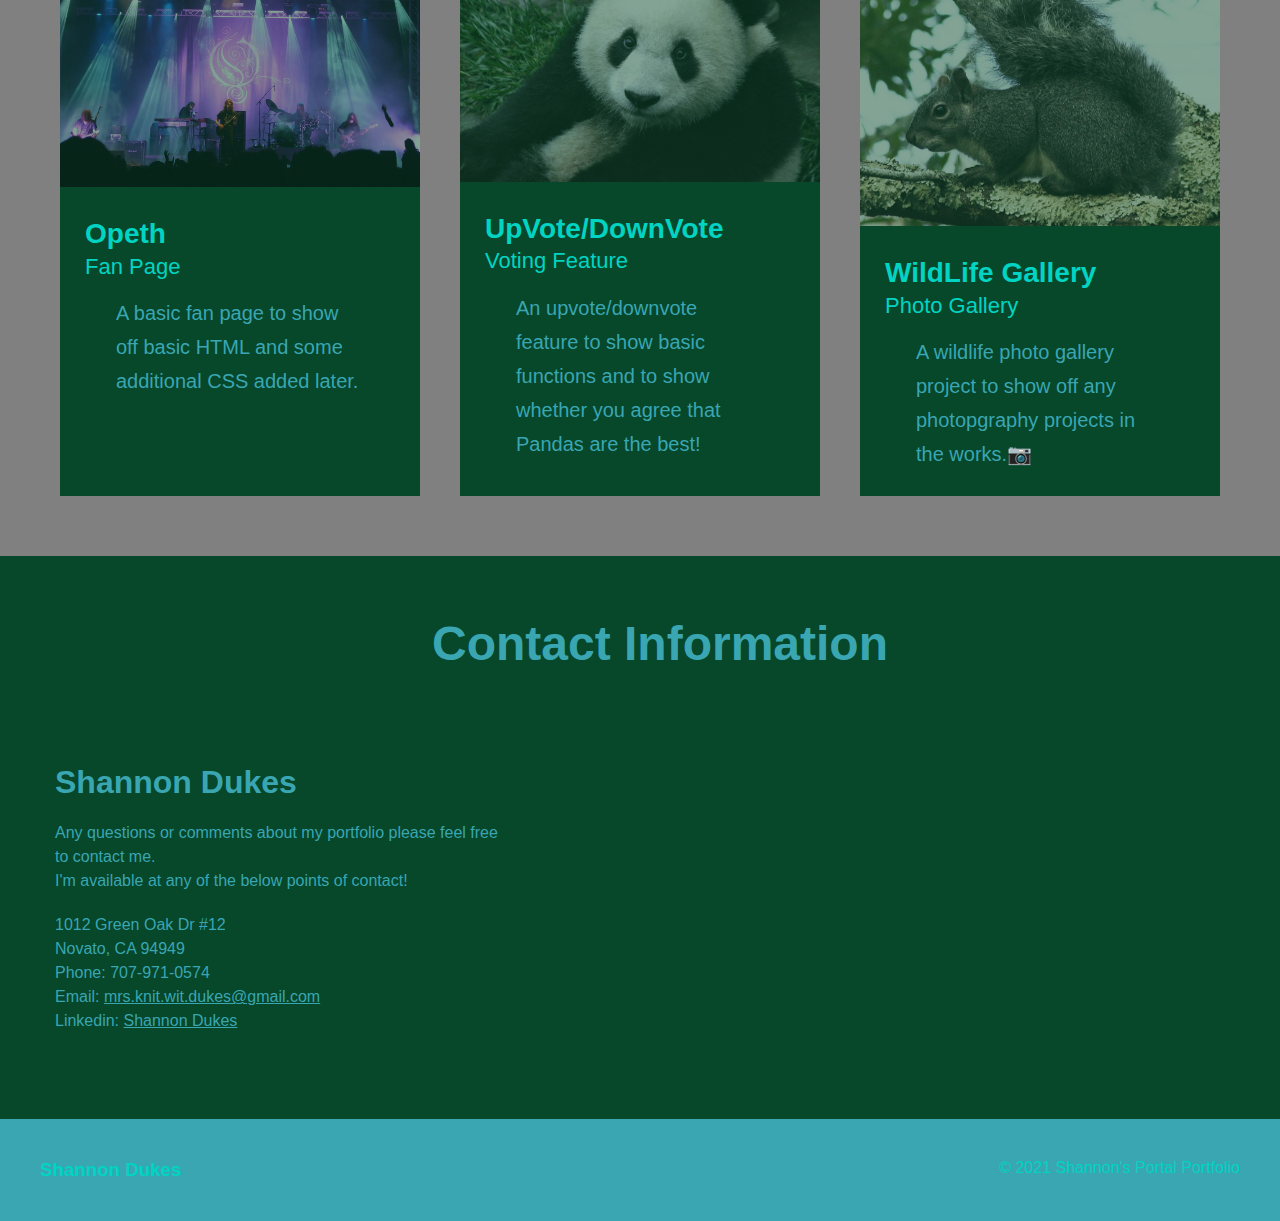
==== commit 8788fd6e: "additional updates and adjustments to formatting issues as well as minor typing audits" ====
--- a/Portal-Portfolio/index.html
+++ b/Portal-Portfolio/index.html
@@ -150,7 +150,7 @@
 
                 <address>
                     1012 Green Oak Dr #12 <br />
-                    Novaot, CA 94949<br />
+                    Novato, CA 94949<br />
                     Phone: 707-971-0574<br />
                     Email: <a href="mailto:mrs.knit.wit.dukes@gmail.com">mrs.knit.wit.dukes@gmail.com</a> <br />
                     Linkedin: <a href="https://www.linkedin.com/in/shannon-d-a9b518213/" target="-blank">Shannon Dukes</a>
--- a/Portal-Portfolio/assets/style.css
+++ b/Portal-Portfolio/assets/style.css
@@ -15,6 +15,7 @@
     width: 100%;
     color: var(secondary-color);
     font-family: Helvetia, Arial, Sans-serif;
+    background-color: gray;
 }
 
 p, address {
@@ -148,7 +149,7 @@
 .section-title {
     font-size: 48px;
     border-bottom: 3px solid;
-    color: var(--primary-color);
+    color: var(--secondary-color);
     padding-bottom: 20px;
     text-align: center;
     margin: 0 auto 35px auto;
@@ -156,7 +157,7 @@
 }
 
 .primary-border {
-    border-color: var(--secondary-color);
+    border-color: var(--tertiary-color);
 }
 
 /* SECTION TITLE STYLES END */
@@ -169,6 +170,7 @@
     margin: 0 auto;
     font-size: 20px;
     text-align: center;
+    color: white
 }
 
 .intro img {
@@ -176,7 +178,7 @@
     margin: 15px;
     position: relative;
     top: -46px;
-    border: 5px solid navy;
+    border: 5px solid black;
 }
 
 #image {
@@ -201,7 +203,7 @@
     width: 100%;
     flex: 1;
     background: var(--tertiary-color);
-    color: var(--primary-color);
+    color: var(--secondary-color);
 }
 
 .flex-row {
@@ -217,9 +219,12 @@
 }
 
 #first-picture {
-    width: 100%;
+    width: 50%;
     height: 300px;
     opacity: 1.0;
+    margin-left: auto;
+    margin-right: auto;
+    display: block;
 }
 
 #second-picture {
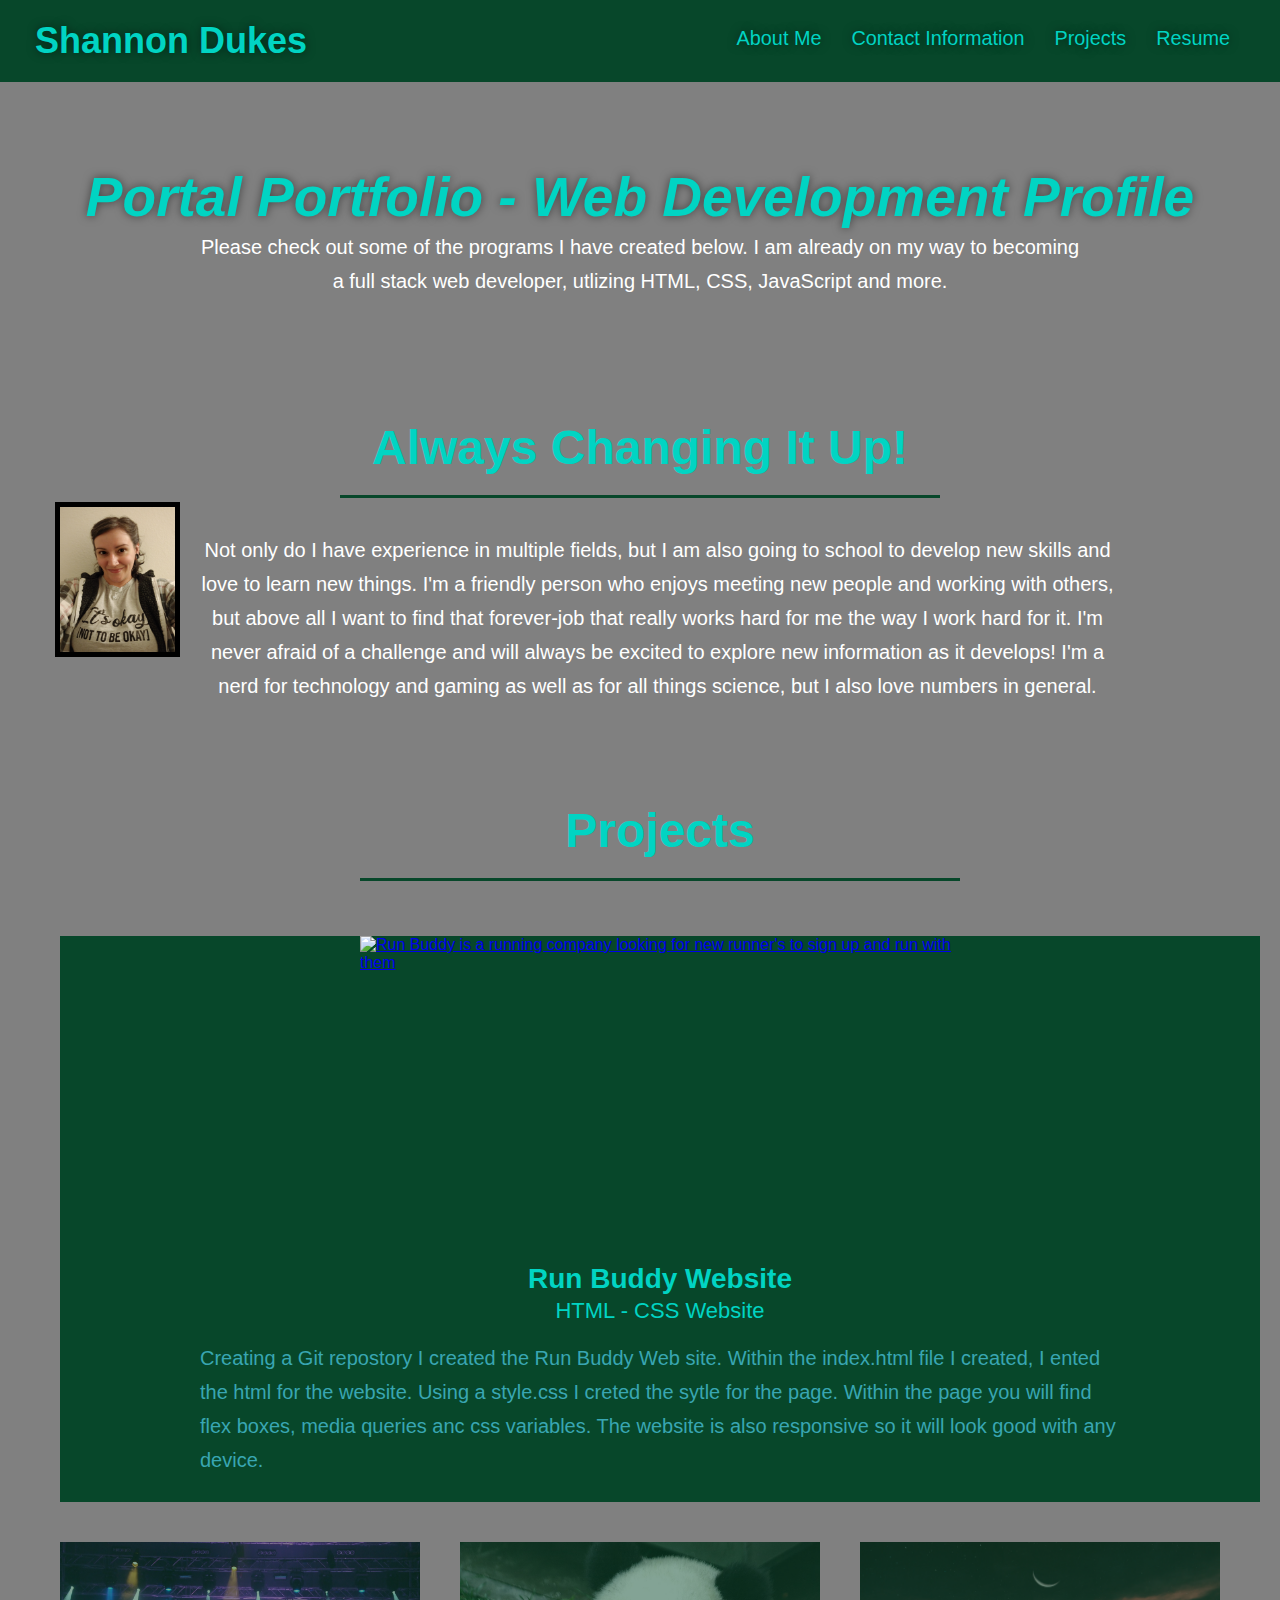
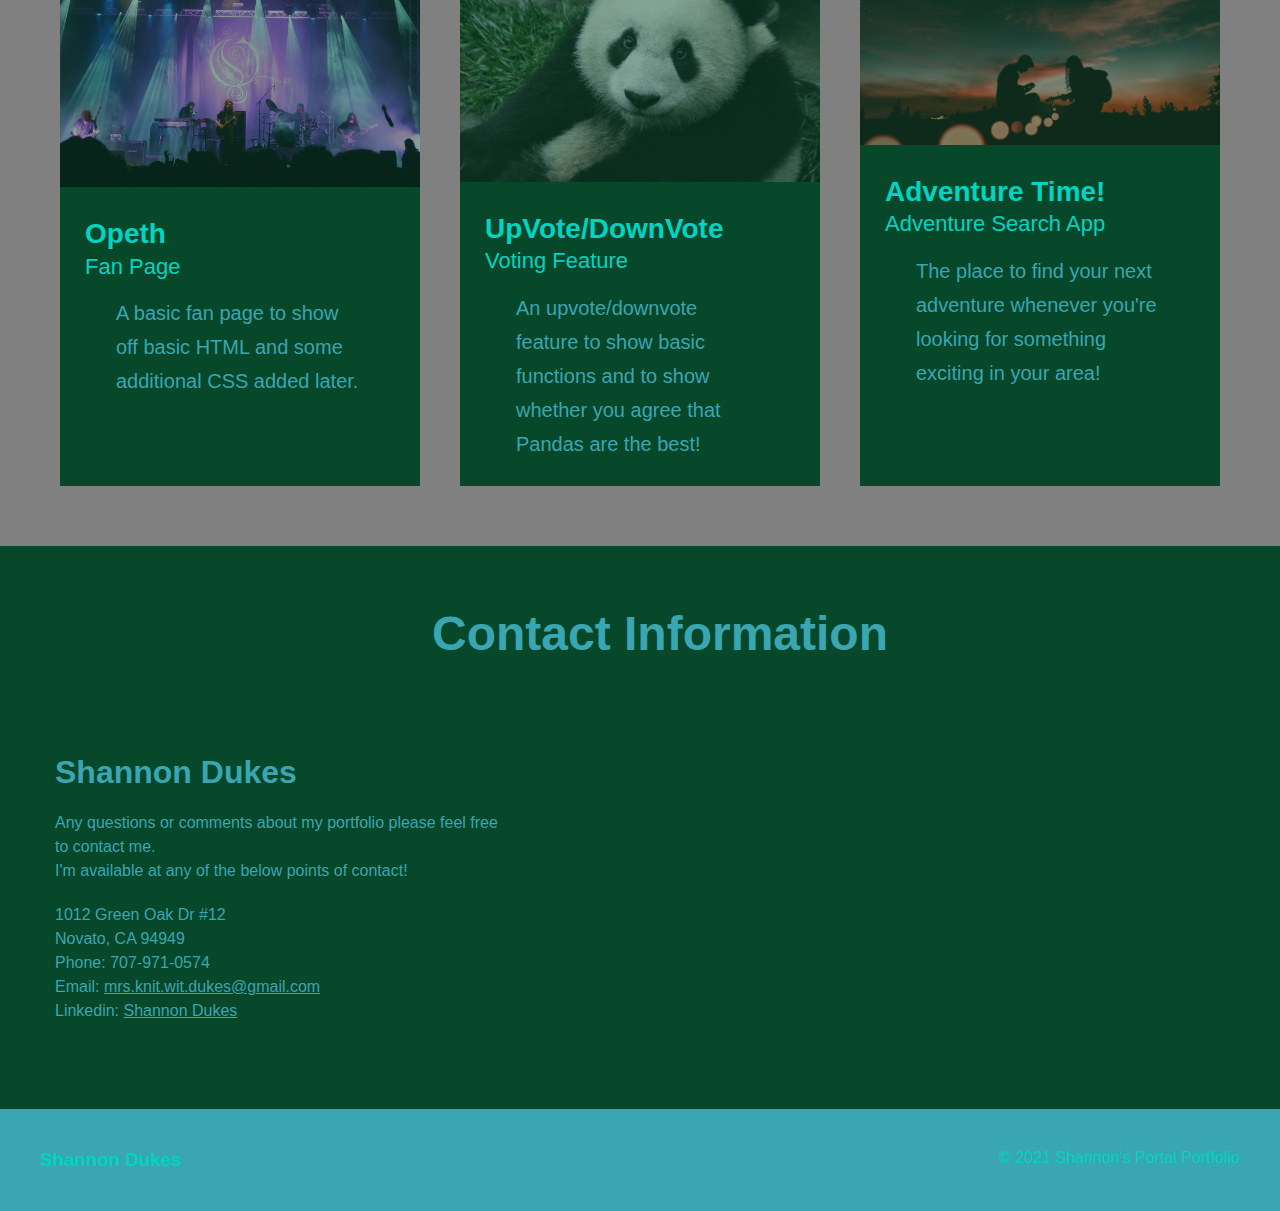
==== commit bf94e79b: "updates to project lineup and links" ====
--- a/Portal-Portfolio/index.html
+++ b/Portal-Portfolio/index.html
@@ -91,7 +91,7 @@
 
         <div class="projects">
             <article class="project">
-                <a href="https://github.com/ShannonDukes/Fan-Page" target="_blank"><img id="second picture"
+                <a href="https://shannondukes.github.io/Fan-Page/" target="_blank"><img id="second picture"
                         src="../Portal-Portfolio/images/1280px-Opeth_-_Kavarna_Rock_Fest_2011.jpg"
                         alt="Opeth is one of the greatest Swedish metal bands"></a>
                 <div class="project-info">
@@ -102,7 +102,7 @@
             </article>
 
             <article class="project">
-                <a href="https://github.com/ShannonDukes/Upvote-Downvote-Feature" target="_blank"><img
+                <a href="https://shannondukes.github.io/Upvote-Downvote-Feature/" target="_blank"><img
                         id="third picture"
                         src="../Portal-Portfolio/images/1280px-Panda_Cub_from_Wolong,_Sichuan,_China.jpg"
                         alt="Who doesn't think pandas are the best bears ever?"></a>
@@ -115,13 +115,13 @@
             </article>
 
             <article class="project">
-                <a href="https://github.com/ShannonDukes/Wildlife-Photo_Gallery" target="_blank"><img
-                        id="fourth picture" src="../Portal-Portfolio/images/WesternGraySquirrel1.jpg"
-                        alt="A grey squirrel luring you into this gallery of cuteness."></a>
+                <a href="https://mjos7.github.io/adventure-time/" target="_blank"><img
+                        id="fourth picture" src="../Portal-Portfolio/images/at-hero-med.jpg"
+                        alt="Adventure Time, a place to find your next adventure!."></a>
                 <div class="project-info">
-                    <h3 class="project-name">WildLife Gallery</h3>
-                    <h4 class="project-role">Photo Gallery</h4>
-                    <p>A wildlife photo gallery project to show off any photopgraphy projects in the works.📷</p>
+                    <h3 class="project-name">Adventure Time!</h3>
+                    <h4 class="project-role">Adventure Search App</h4>
+                    <p>The place to find your next adventure whenever you're looking for something exciting in your area!</p>
                 </div>
             </article>
         </div>
